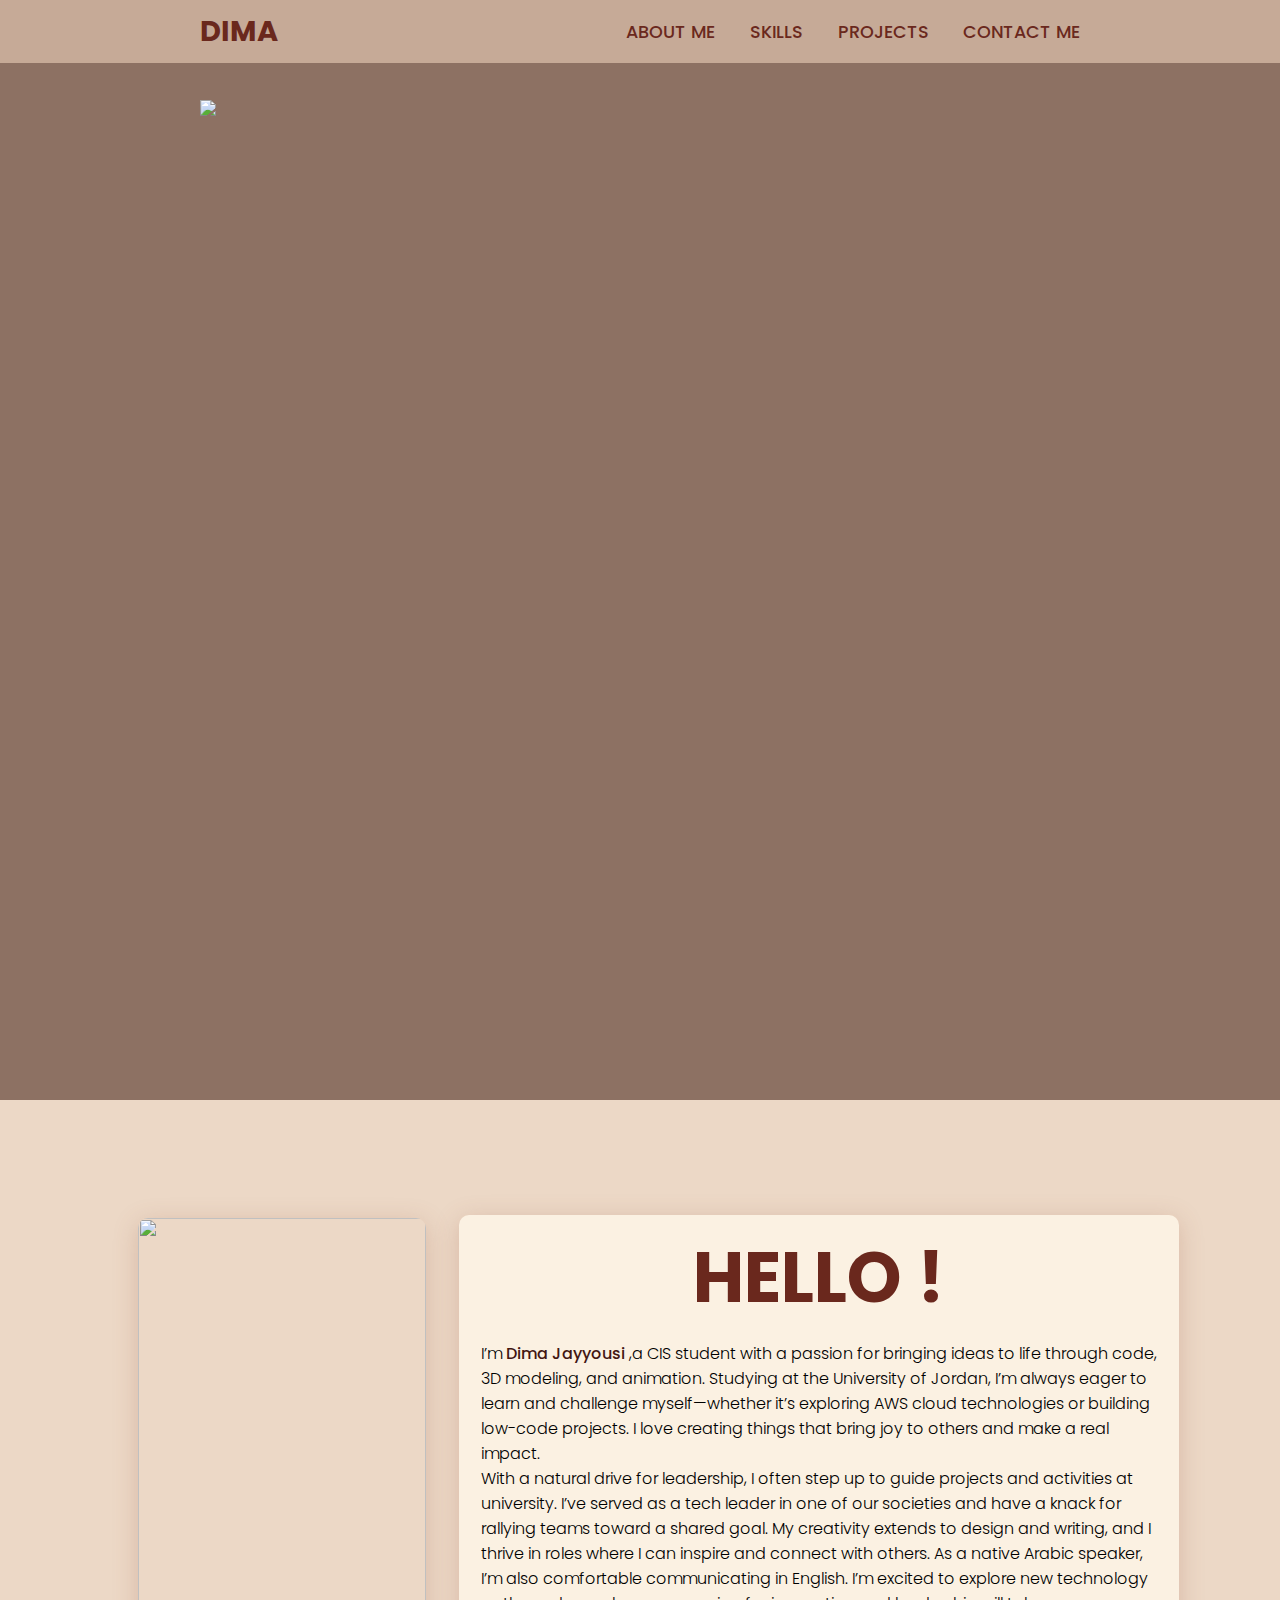
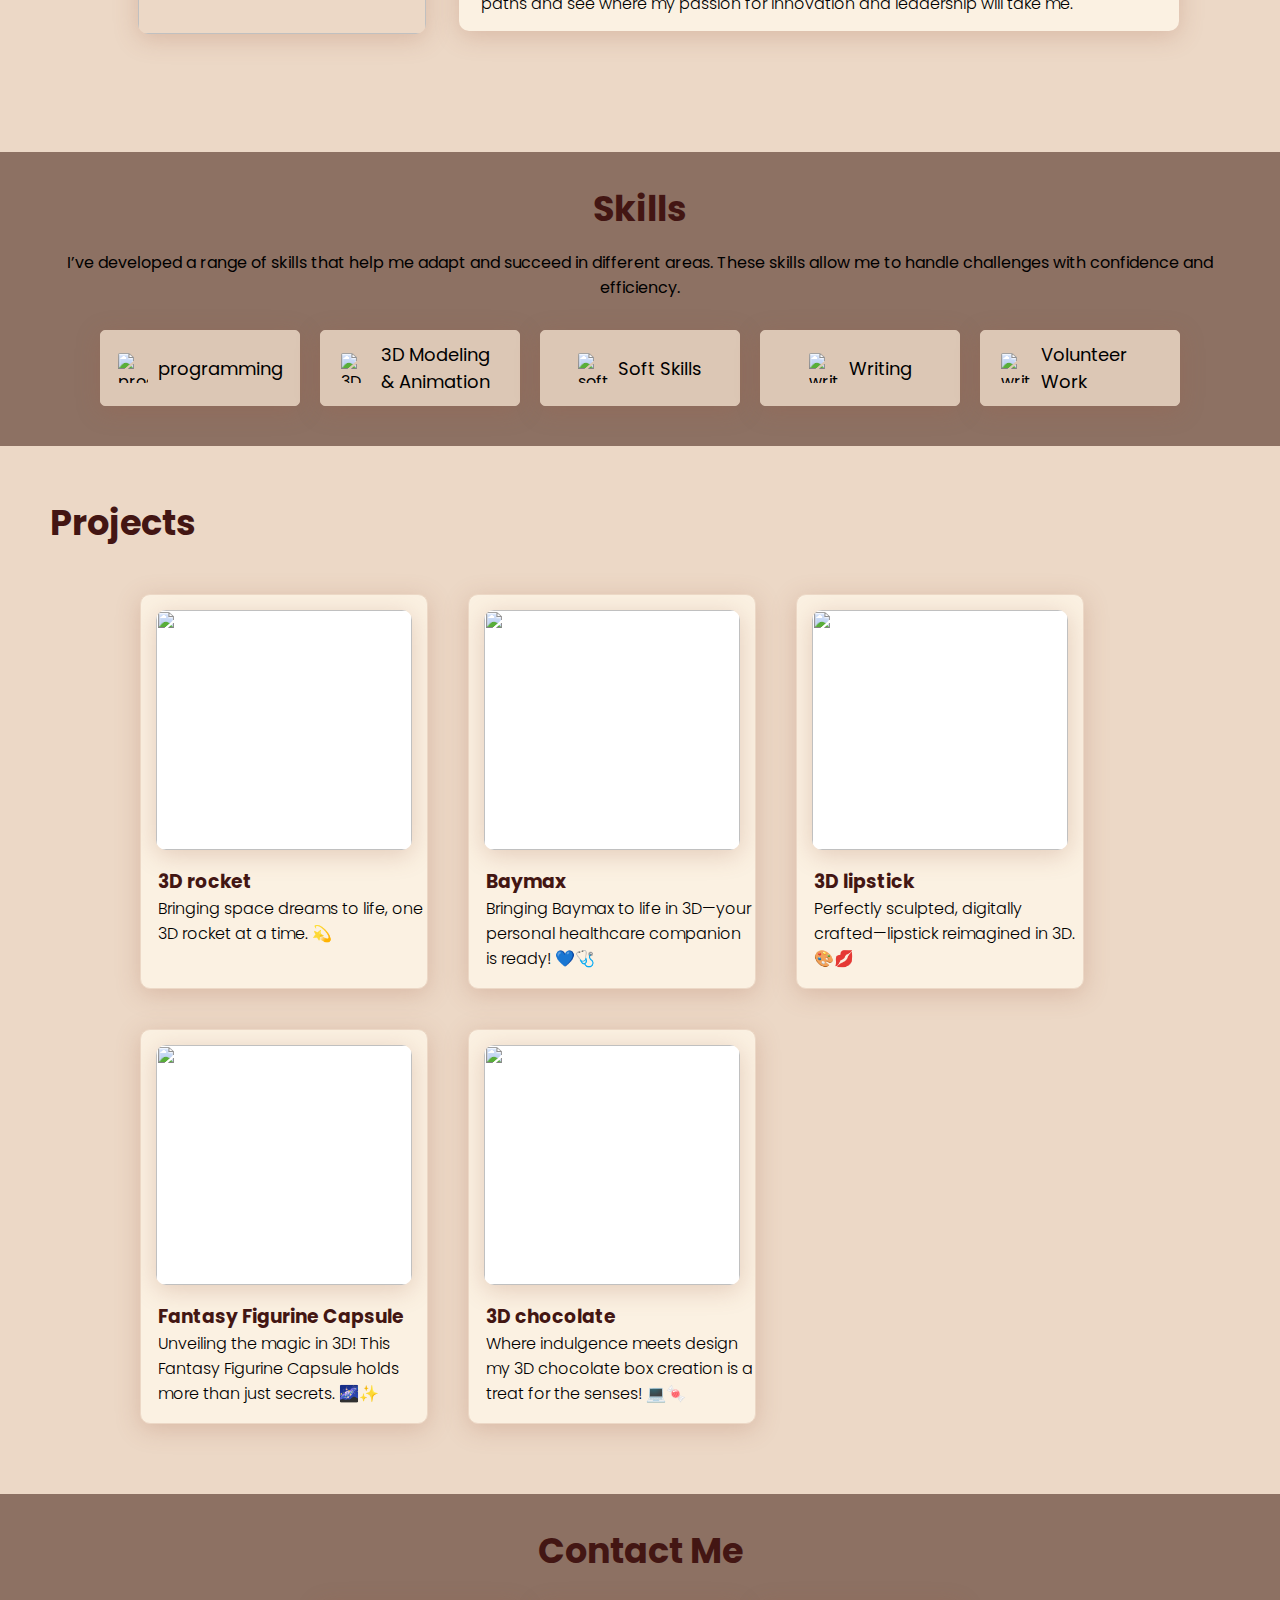
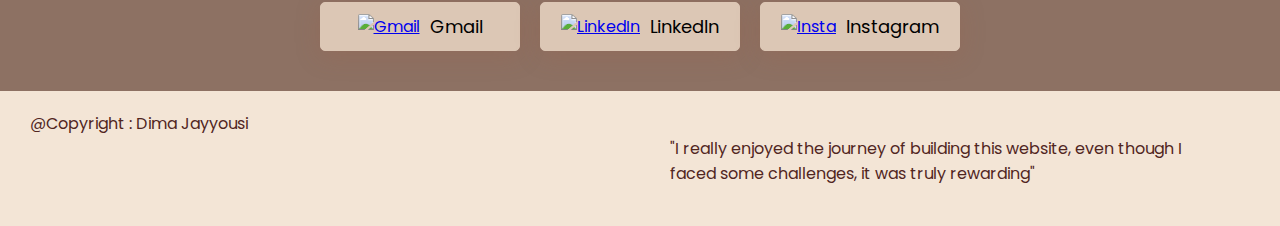
==== HTMLPage1.html @ 85e124b4 "Add files via upload" ====
﻿<!DOCTYPE html>
<html lang="en" xmlns="http://www.w3.org/1999/html">
<head>
    <meta charset="UTF-8">
    <meta http-equiv="X-UA-Compatible" content="IE=edge">
    <meta name="viewport" content="width=device-width, initial-scale=1.0">
    <link rel="stylesheet" href="https://cdnjs.cloudflare.com/ajax/libs/font-awesome/6.6.0/css/all.min.css">
    <link rel="stylesheet" href="StyleSheet1.css">
    <title>Dima Jayyousi</title>
</head>
<body>
    <header>
        <a href="#hero_sec" class="logo">Dima</a>
        <nav class="navigation">
            <a href="#aboutme">about me </a>
            <a href="#skills">Skills </a>
            <a href="#projects">projects</a>
            <a href="#contact">Contact Me </a>
        </nav>
    </header>
    <section class="hero" id="hero_sec">
        <img src="herofinal.png" class="image" width="100%">
    </section>

    <section id="aboutme" class="about">
        <div class="contant ">
            <div class=" card ">
                <img src="me2.jpeg">
            </div>
        </div>

        <div class="card_text">
            <h1> HELLO ! </h1>
            <p>
                I’m  <span>Dima Jayyousi </span> ,a CIS student with a passion for bringing ideas to life through code, 3D modeling, and animation. Studying at the University of Jordan, I’m always eager to learn and challenge myself—whether it’s exploring AWS cloud technologies or building low-code projects. I love creating things that bring joy to others and make a real impact.<br>

                With a natural drive for leadership, I often step up to guide projects and activities at university. I’ve served as a tech leader in one of our societies and have a knack for rallying teams toward a shared goal. My creativity extends to design and writing, and I thrive in roles where I can inspire and connect with others. As a native Arabic speaker, I’m also comfortable communicating in English. I’m excited to explore new technology paths and see where my passion for innovation and leadership will take me.
            </p>
        </div>

    </section>

    <section id="skills" class="skills-section">
        <h2>Skills </h2>
        <div class="text">I’ve developed a range of skills that help me adapt and succeed in different areas. These skills allow me to handle challenges with confidence and efficiency.  </div>

        <div class="cells">

            <div class="cell">
                <img src="prg.png" alt="programming">
                <span>programming</span>
            </div>

            <div class="cell">
                <img src="3d.png" alt="3D modeling ">
                <span>3D Modeling & Animation</span>
            </div>

            <div class="cell">
                <img src="think.png" alt="soft skills">
                <span>Soft Skills</span>
            </div>

            <div class="cell">
                <img src="write.png" alt="writing">
                <span> Writing </span>
            </div>

            <div class="cell">
                <img src="voulanter.png" alt="writing">
                <span>Volunteer Work</span>
            </div>
        </div>
    </section>

    <section id="projects" class="project">
        <h2 class="title">Projects</h2>
        <div class="contant_pro">
            <div class="pro_card">
                <div class=" card_proimg ">
                    <img src="roket1.png">
                </div>
                <div class="discription">
                    <h3 class="porj_title">3D rocket </h3>
                    <p>Bringing space dreams to life, one 3D rocket at a time. 💫</p>
                </div>
            </div>

            <div class="pro_card">
                <div class=" card_proimg ">
                    <img src="baymax.png">
                </div>
                <div class="discription">
                    <h3 class="porj_title">Baymax</h3>
                    <p>Bringing Baymax to life in 3D—your personal healthcare companion is ready! 💙🩺</p>
                </div>
            </div>

            <div class="pro_card">
                <div class=" card_proimg ">
                    <img src="lipstic.png">
                </div>
                <div class="discription">
                    <h3 class="porj_title">3D lipstick</h3>
                    <p>Perfectly sculpted, digitally crafted—lipstick reimagined in 3D. 🎨💋</p>
                </div>
            </div>


            <div class="pro_card">
                <div class=" card_proimg ">
                    <img src="magic.png">
                </div>
                <div class="discription">
                    <h3 class="porj_title">Fantasy Figurine Capsule </h3>
                    <p>Unveiling the magic in 3D! This Fantasy Figurine Capsule holds more than just secrets. 🌌✨</p>
                </div>
            </div>

            <div class="pro_card">
                <div class=" card_proimg ">
                    <img src="chocolate.png">
                </div>
                <div class="discription">
                    <h3 class="porj_title">3D chocolate </h3>
                    <p>Where indulgence meets design my 3D chocolate box creation is a treat for the senses! 💻🍬</p>
                </div>
            </div>


        </div>
    </section>

    <section id="contact" class="skills-section">
        <h2>Contact Me </h2>
        <div class="cells">
            <div class="cell">
                <a href=" mailto:dimajayousi@gmail.com">
                    <img src="mail.png" alt="Gmail">
                </a>
                <span>Gmail</span>
            </div>

            <div class="cell">
                <a href=" https://www.linkedin.com/in/deema-jayousi-0ab9a42a2?lipi=urn%3Ali%3Apage%3Ad_flagship3_profile_view_base_contact_details%3BL8ccpGv7QwCV6BExDBp13A%3D%3D  " target="_blank ">
                    <img src="linked.png" alt="LinkedIn">
                </a>
                <span>LinkedIn</span>
            </div>

            <div class="cell">
                <a href="https://www.instagram.com/silver_lining134340?igsh=MTQ5Nm00M2U2b21taA==" target="_blank">
                    <img src="insta.png" alt="Insta">
                </a>
                <span>Instagram</span>
            </div>

        </div>

    </section>

    <footer>
        <p> @Copyright : Dima Jayyousi </p>
        <div class="end">
            <p>"I really enjoyed the journey of building this website, even though I faced some challenges, it was truly rewarding"</p>
        </div>
    </footer>
</body>
</html>
---- StyleSheet1.css ----
﻿@import url('https://fonts.googleapis.com/css2?family=Poppins:ital,wght@0,100;0,200;0,300;0,400;0,500;0,600;0,700;0,800;0,900;1,100;1,200;1,300;1,400;1,500;1,600;1,700;1,800;1,900&display=swap');

* {
    font-family: 'Poppins', sans-serif;
    margin: 0;
    padding: 0;
    box-sizing: border-box;
    scroll-behavior: smooth;
}

header {
    background-color: #C6AA97;
    width: 100%;
    position: fixed;
    z-index: 999;
    display: flex;
    justify-content: space-between;
    align-items: center;
    padding: 10px 200px;
}

.logo {
    text-decoration: none;
    color: #6A281D;
    text-transform: uppercase;
    font-weight: 700;
    font-size: 1.8em;
}

.navigation a {
    text-transform: uppercase;
    color: #6A281D;
    text-decoration: none;
    font-size: 1.1em;
    font-weight: 500;
    padding-left: 30px;
}

    .navigation a:hover {
        color: #795548;
        r
    }

section {
    padding: 100px 200px;
}

.hero {
    background-color: #8D7163;
}

.image {
    width: 100%;
    background: no-repeat;
    background-size: cover;
    background-position: center;
    background-attachment: fixed;
    display: flex;
    min-height: 100vh;
    align-items: center;
}

.about {
    padding: 100px 60px;
    background-color: #ECD8C6;
    display: flex;
    flex-direction: row;
    flex-wrap: wrap;
    padding-left: 120px;
}



.contant {
    display: flex;
    justify-content: center;
    flex-direction: row;
    flex-wrap: wrap;
}


.card {
    background-color: #ECD8C6;
    width: 18em;
    box-shadow: 0 5px 25px rgba(158 92 67 / 25%);
    border-radius: 10px;
    overflow: hidden;
    height: 26em;
    margin: 18px;
}

    .card img {
        width: 100%;
        height: 100%;
    }

.card_text {
    width: 45em;
    background-color: #FBF1E2;
    box-shadow: 0 5px 25px rgba(158 92 67 / 25%);
    border-radius: 10px;
    margin: 15px;
    overflow: hidden;
    height: 26em;
    padding-bottom: 16px;
}

    .card_text h1 {
        color: #6A281D;
        font-size: 70px;
        font-weight: 700;
        margin: 10px;
        text-align: center;
    }

    .card_text p {
        margin: 10px;
        font-weight: 300;
        text-align: left;
        overflow: hidden;
        padding: 0 12px;
    }

    .card_text span {
        color: #431613;
        font-weight: 450;
    }

.title {
    display: flex;
    justify-content: center;
    color: #431613;
    font-size: 2.2em;
    font-weight: 700;
    font-align: center;
    margin-bottom: 25px;
}

.project {
    background-color: #ECD8C6;
    display: flex;
    flex-direction: row;
    flex-wrap: wrap;
    padding: 50px;
}

.pro_card {
    background-color: #FBF1E2;
    box-shadow: 0 5px 25px rgba(158 92 67 / 25%);
    border: 1px solid #ECD8C6;
    border-radius: 10px;
    margin: 20px;
    overflow: hidden;
    width: 18em;
}

.discription {
    padding: 2px;
    margin-left: 15px;
    margin-bottom: 15px;
}

.porj_title {
    color: #431613;
}

.discription p {
    font-weight: 300;
}

.card_proimg {
    background-color: #fff;
    width: 16em;
    box-shadow: 0 5px 25px rgba(158 92 67 / 25%);
    border-radius: 10px;
    margin: 15px;
    overflow: hidden;
    height: 15em;
}

    .card_proimg img {
        width: 100%;
        height: 100%;
        object-fit: cover
    }

.contant_pro {
    margin-left: 70px;
    display: flex;
    justify-content: left;
    flex-direction: row;
    flex-wrap: wrap;
}

.skills-section {
    background-color: #8D7163;
    padding: 30px 50px;
}

.text {
    text-align: center;
    margin-bottom: 20px;
}

.skills-section .cells {
    display: flex;
    justify-content: center;
    flex-wrap: wrap;
}

    .skills-section .cells .cell {
        display: flex;
        background-color: #DCC7B5;
        justify-content: center;
        align-items: center;
        gap: 10px;
        width: 200px;
        padding: 10px 20px;
        margin: 10px;
        border: 1.5px solid #DCC7B5;
        border-radius: 5px;
        box-shadow: 0 5px 25px rgba(158 92 67 / 25%);
    }

.cells :hover {
    transform: scale(1.01);
}

.skills-section .cells .cell img {
    width: 30px;
    text-decoration: none;
    height: 30px;
    object-fit: contain;
    border-radius: 2px;
}

.skills-section .cells .cell span {
    font-size: 18px;
}

.skills-section h2 {
    text-align: center;
    font-size: 35px;
    color: #431613;
    margin-bottom: 15px;
}

footer {
    background-color: #F3E5D6;
    padding: 20px 30px;
    justify-content: space-between;
}

    footer p {
        color: #51261F;
        font-weight: 400;
        font-align: left;
    }

.end {
    justify-content: right;
    margin-bottom: 20px;
    margin-left: 640px;
    padding-right: 20px;
    width: 35em;
}
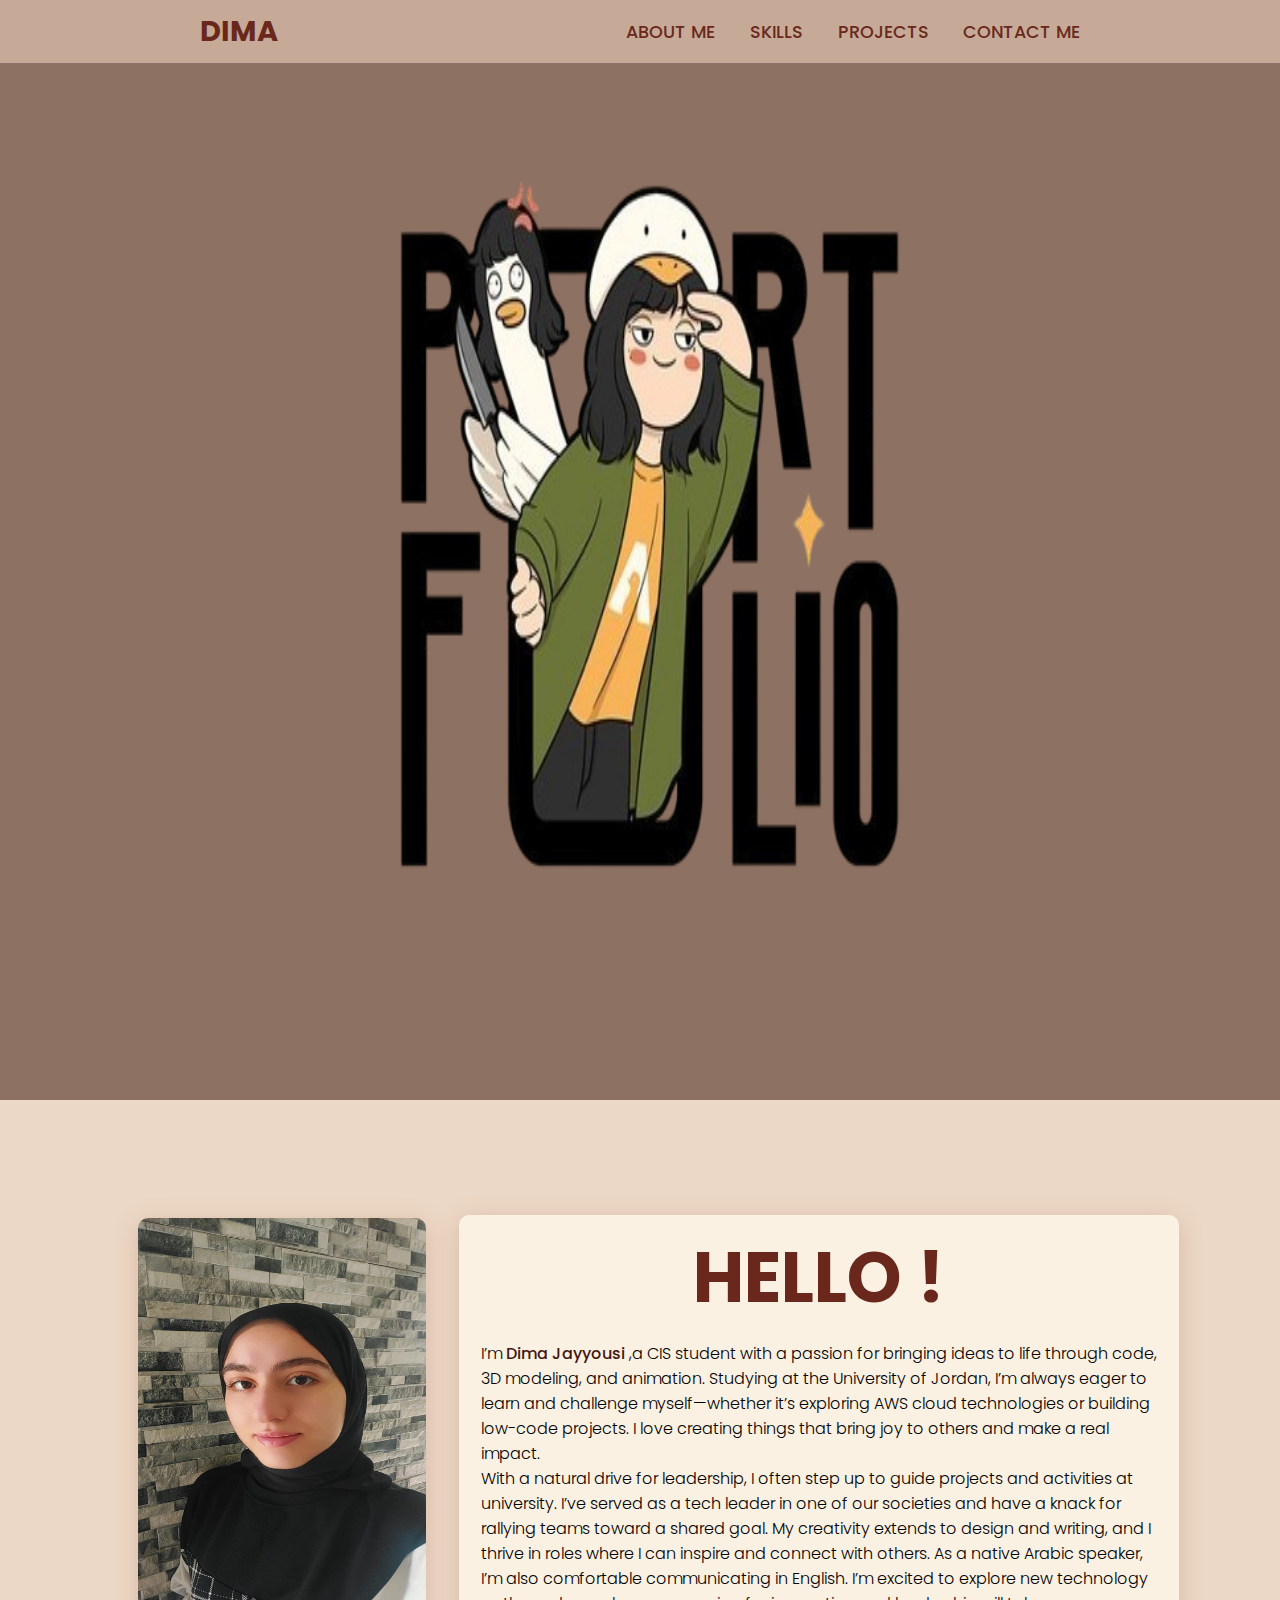
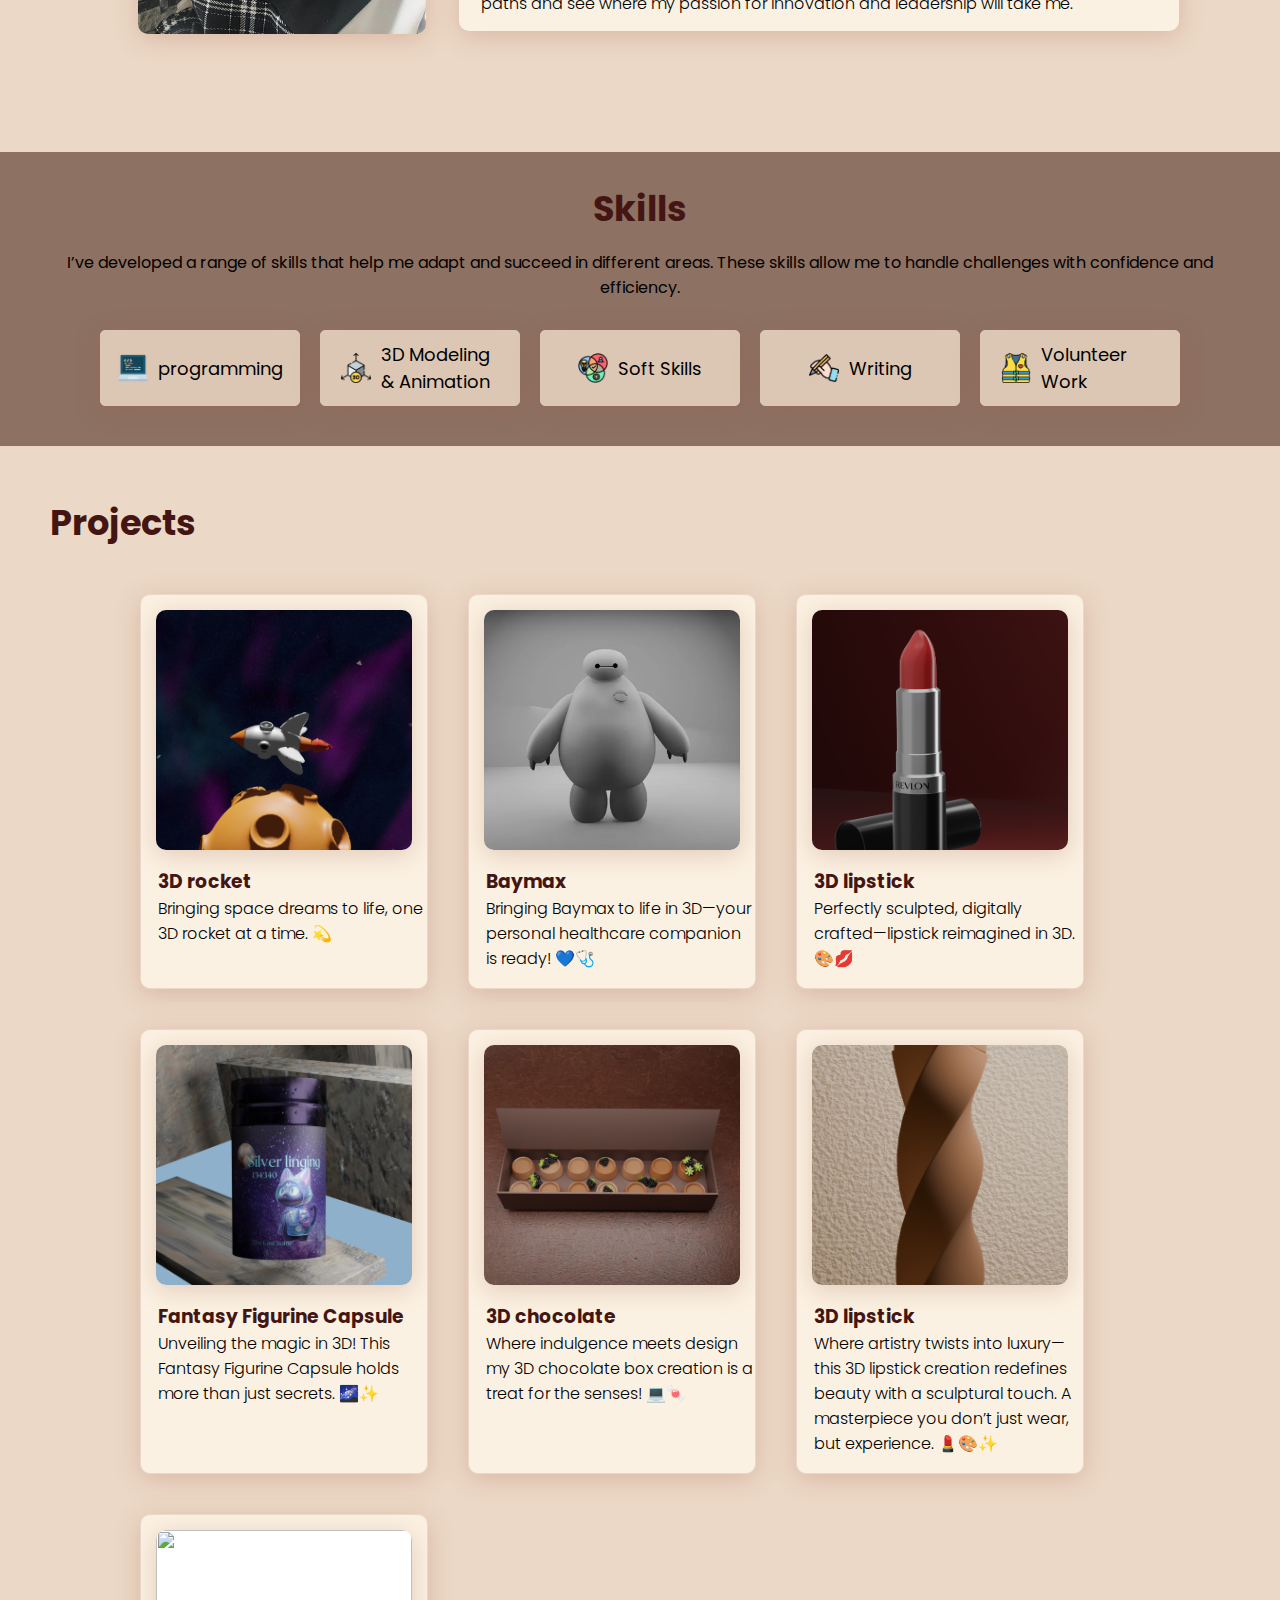
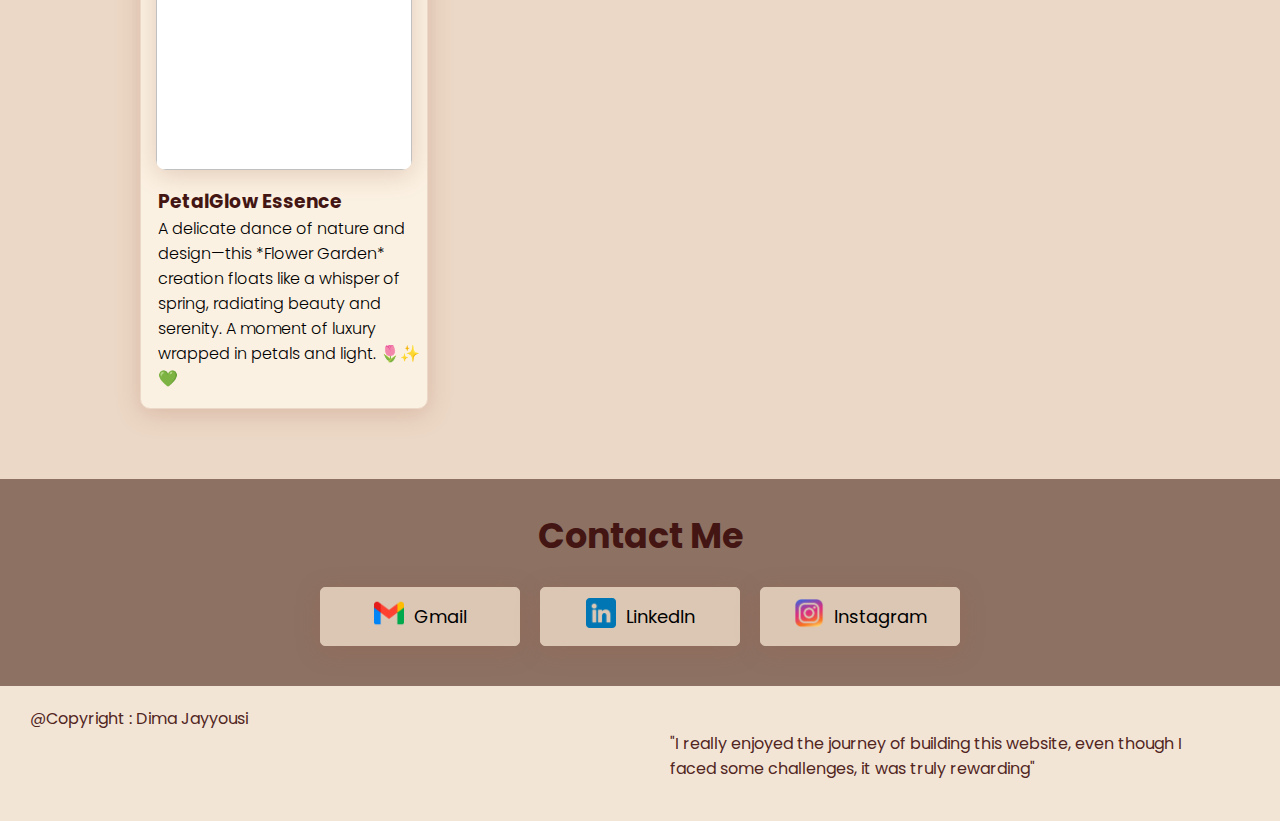
==== commit b0ecefb5: "Update HTMLPage1.html" ====
--- a/HTMLPage1.html
+++ b/HTMLPage1.html
@@ -128,6 +128,27 @@
             </div>
 
 
+              <div class="pro_card">
+            <div class=" card_proimg ">
+                <img src="dema.png">
+            </div>
+            <div class="discription">
+                <h3 class="porj_title">3D lipstick </h3>
+                <p>Where artistry twists into luxury—this 3D lipstick creation redefines beauty with a sculptural touch. A masterpiece you don’t just wear, but experience. 💄🎨✨</p>
+            </div>
+        </div>
+
+              <div class="pro_card">
+            <div class=" card_proimg ">
+                <img src="dema2.png">
+            </div>
+            <div class="discription">
+                <h3 class="porj_title">PetalGlow Essence </h3>
+                <p>A delicate dance of nature and design—this *Flower Garden* creation floats like a whisper of spring, radiating beauty and serenity. A moment of luxury wrapped in petals and light. 🌷✨💚</p>
+            </div>
+        </div>
+
+
         </div>
     </section>
 
@@ -166,4 +187,4 @@
         </div>
     </footer>
 </body>
-</html>+</html>
